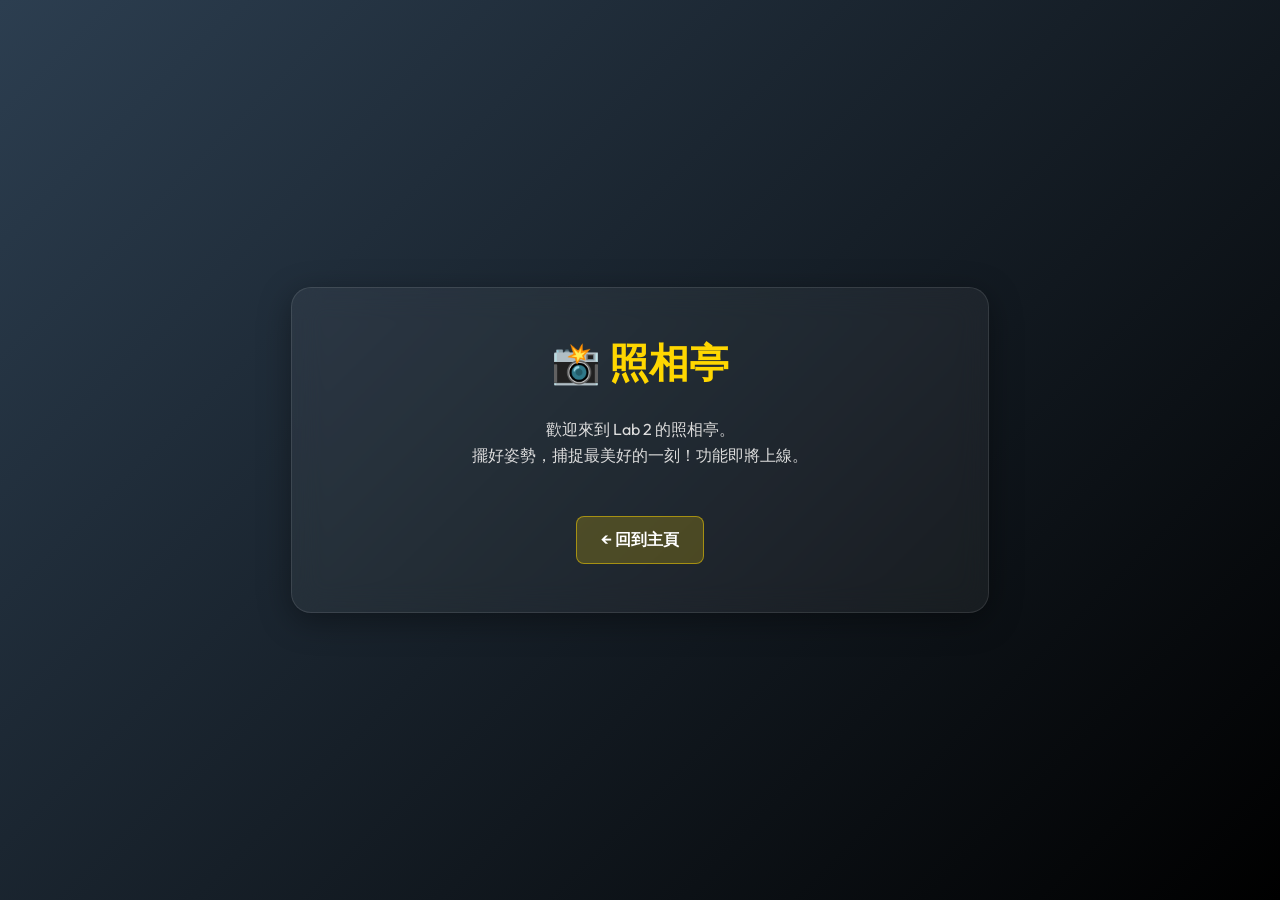
==== lab2/index.html @ ca27d2c8 "Initial commit" ====
<!DOCTYPE html>
<html lang="zh-TW">
<head>
    <meta charset="UTF-8">
    <meta name="viewport" content="width=device-width, initial-scale=1.0">
    <meta name="description" content="Lab 2 - 照相亭">
    <title>Lab 2 | 照相亭</title>
    <style>
        @import url('https://fonts.googleapis.com/css2?family=Outfit:wght@400;600;800&display=swap');
        body {
            margin: 0; padding: 0; font-family: 'Outfit', sans-serif;
            background: linear-gradient(135deg, #2C3E50, #000000);
            color: #fff; display: flex; flex-direction: column; align-items: center; justify-content: center; height: 100vh;
        }
        .container {
            background: rgba(255, 255, 255, 0.05); border: 1px solid rgba(255,255,255,0.1); border-radius: 20px;
            padding: 3rem; text-align: center; backdrop-filter: blur(15px); box-shadow: 0 8px 32px 0 rgba(0, 0, 0, 0.37);
            max-width: 600px; width: 90%;
            animation: fadeIn 0.8s ease-out;
        }
        h1 { margin-top: 0; color: #FFD700; font-size: 2.5rem; }
        p { line-height: 1.6; color: #dcdcdc; }
        .back-link {
            display: inline-block; margin-top: 2rem; color: #fff; text-decoration: none; 
            padding: 12px 24px; background: rgba(255, 215, 0, 0.2); border-radius: 8px; 
            transition: 0.3s; font-weight: 600; border: 1px solid rgba(255, 215, 0, 0.5);
        }
        .back-link:hover { background: rgba(255, 215, 0, 0.6); transform: translateY(-2px); box-shadow: 0 5px 15px rgba(255, 215, 0, 0.3); }

        @keyframes fadeIn {
            from { opacity: 0; transform: translateY(20px); }
            to { opacity: 1; transform: translateY(0); }
        }
    </style>
</head>
<body>
    <div class="container">
        <h1>📸 照相亭</h1>
        <p>歡迎來到 Lab 2 的照相亭。<br>擺好姿勢，捕捉最美好的一刻！功能即將上線。</p>
        <a href="../index.html" class="back-link">← 回到主頁</a>
    </div>
</body>
</html>
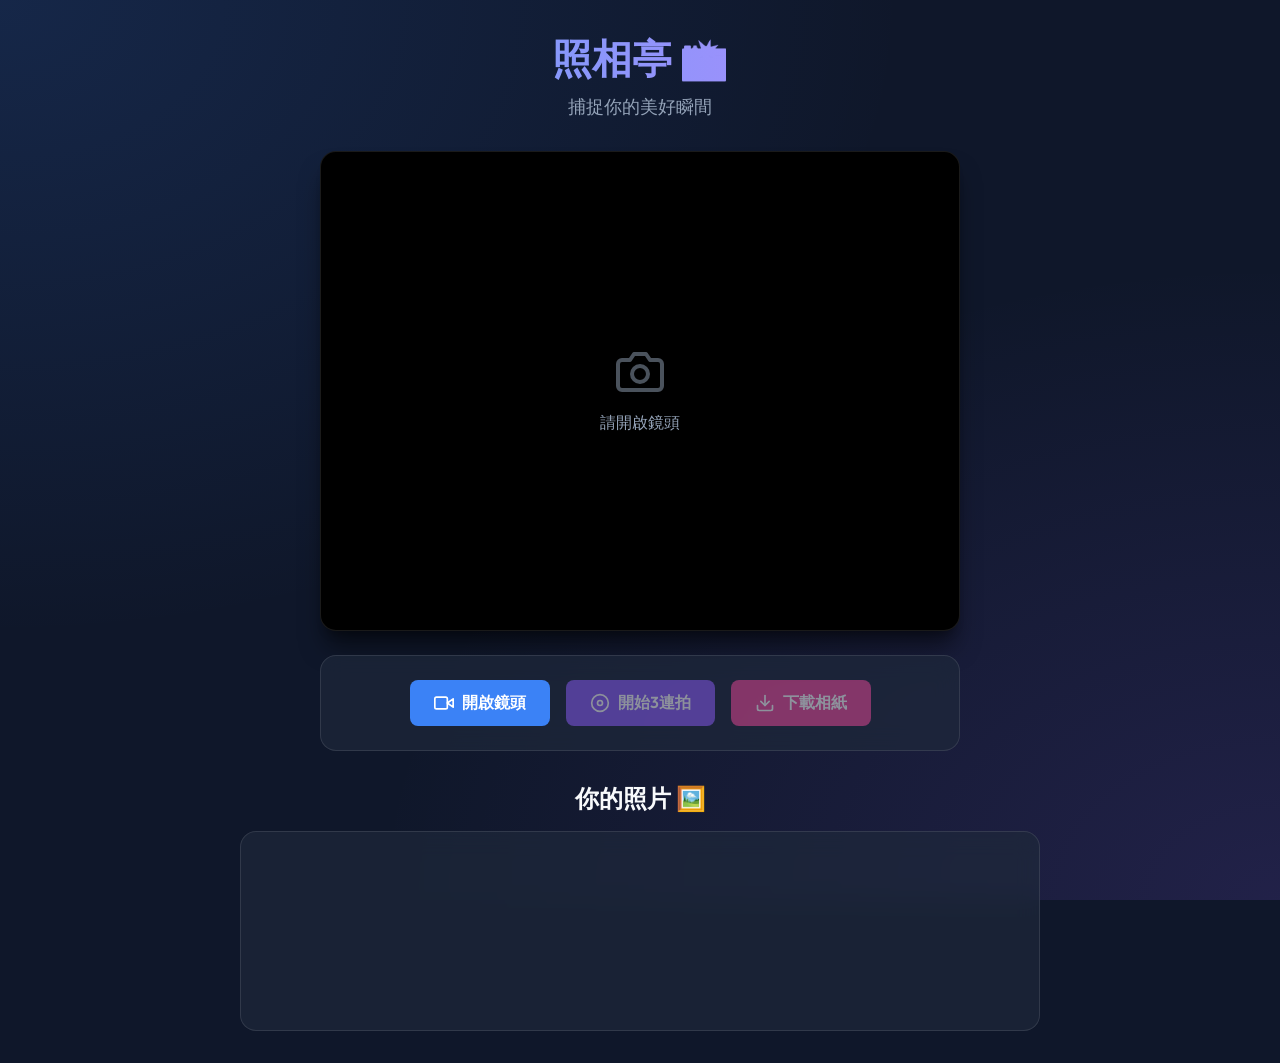
==== commit 446662e1: "333" ====
--- a/lab2/index.html
+++ b/lab2/index.html
@@ -3,41 +3,72 @@
 <head>
     <meta charset="UTF-8">
     <meta name="viewport" content="width=device-width, initial-scale=1.0">
-    <meta name="description" content="Lab 2 - 照相亭">
-    <title>Lab 2 | 照相亭</title>
-    <style>
-        @import url('https://fonts.googleapis.com/css2?family=Outfit:wght@400;600;800&display=swap');
-        body {
-            margin: 0; padding: 0; font-family: 'Outfit', sans-serif;
-            background: linear-gradient(135deg, #2C3E50, #000000);
-            color: #fff; display: flex; flex-direction: column; align-items: center; justify-content: center; height: 100vh;
-        }
-        .container {
-            background: rgba(255, 255, 255, 0.05); border: 1px solid rgba(255,255,255,0.1); border-radius: 20px;
-            padding: 3rem; text-align: center; backdrop-filter: blur(15px); box-shadow: 0 8px 32px 0 rgba(0, 0, 0, 0.37);
-            max-width: 600px; width: 90%;
-            animation: fadeIn 0.8s ease-out;
-        }
-        h1 { margin-top: 0; color: #FFD700; font-size: 2.5rem; }
-        p { line-height: 1.6; color: #dcdcdc; }
-        .back-link {
-            display: inline-block; margin-top: 2rem; color: #fff; text-decoration: none; 
-            padding: 12px 24px; background: rgba(255, 215, 0, 0.2); border-radius: 8px; 
-            transition: 0.3s; font-weight: 600; border: 1px solid rgba(255, 215, 0, 0.5);
-        }
-        .back-link:hover { background: rgba(255, 215, 0, 0.6); transform: translateY(-2px); box-shadow: 0 5px 15px rgba(255, 215, 0, 0.3); }
-
-        @keyframes fadeIn {
-            from { opacity: 0; transform: translateY(20px); }
-            to { opacity: 1; transform: translateY(0); }
-        }
-    </style>
+    <title>Lab 2 | 照相亭 📸</title>
+    <link href="https://fonts.googleapis.com/css2?family=Outfit:wght@300;400;600;800&family=Inter:wght@300;400;500;600&display=swap" rel="stylesheet">
+    <link rel="stylesheet" href="style.css">
 </head>
 <body>
-    <div class="container">
-        <h1>📸 照相亭</h1>
-        <p>歡迎來到 Lab 2 的照相亭。<br>擺好姿勢，捕捉最美好的一刻！功能即將上線。</p>
-        <a href="../index.html" class="back-link">← 回到主頁</a>
+    <div class="app-container">
+        <header>
+            <h1>照相亭 <span>📸</span></h1>
+            <p>捕捉你的美好瞬間</p>
+        </header>
+
+        <main>
+            <div class="camera-section">
+                <div class="video-container" id="videoContainer">
+                    <!-- Placeholder -->
+                    <div class="placeholder" id="placeholder">
+                        <svg xmlns="http://www.w3.org/2000/svg" width="48" height="48" viewBox="0 0 24 24" fill="none" stroke="currentColor" stroke-width="2" stroke-linecap="round" stroke-linejoin="round">
+                            <path d="M23 19a2 2 0 0 1-2 2H3a2 2 0 0 1-2-2V8a2 2 0 0 1 2-2h4l2-3h6l2 3h4a2 2 0 0 1 2 2z"></path>
+                            <circle cx="12" cy="13" r="4"></circle>
+                        </svg>
+                        <p>請開啟鏡頭</p>
+                    </div>
+                    <video id="videoElement" autoplay playsinline></video>
+                    <div id="countdownOverlay" class="countdown-overlay hidden">3</div>
+                    <div id="flashOverlay" class="flash-overlay"></div>
+                </div>
+
+                <div class="controls glass-panel">
+                    <button id="btnStartCamera" class="btn primary">
+                        <svg xmlns="http://www.w3.org/2000/svg" width="20" height="20" viewBox="0 0 24 24" fill="none" stroke="currentColor" stroke-width="2" stroke-linecap="round" stroke-linejoin="round">
+                            <polygon points="23 7 16 12 23 17 23 7"></polygon>
+                            <rect x="1" y="5" width="15" height="14" rx="2" ry="2"></rect>
+                        </svg>
+                        開啟鏡頭
+                    </button>
+                    <button id="btnTakePhoto" class="btn secondary" disabled>
+                        <svg xmlns="http://www.w3.org/2000/svg" width="20" height="20" viewBox="0 0 24 24" fill="none" stroke="currentColor" stroke-width="2" stroke-linecap="round" stroke-linejoin="round">
+                            <circle cx="12" cy="12" r="10"></circle>
+                            <circle cx="12" cy="12" r="3"></circle>
+                        </svg>
+                        開始3連拍
+                    </button>
+                    <button id="btnDownload" class="btn accent" disabled>
+                        <svg xmlns="http://www.w3.org/2000/svg" width="20" height="20" viewBox="0 0 24 24" fill="none" stroke="currentColor" stroke-width="2" stroke-linecap="round" stroke-linejoin="round">
+                            <path d="M21 15v4a2 2 0 0 1-2 2H5a2 2 0 0 1-2-2v-4"></path>
+                            <polyline points="7 10 12 15 17 10"></polyline>
+                            <line x1="12" y1="15" x2="12" y2="3"></line>
+                        </svg>
+                        下載相紙
+                    </button>
+                </div>
+            </div>
+
+            <div class="gallery-section">
+                <h2>你的照片 🖼️</h2>
+                <div id="gallery" class="gallery">
+                    <!-- Photos injected here -->
+                </div>
+            </div>
+        </main>
     </div>
+
+    <!-- Hidden canvases for capture -->
+    <canvas id="captureCanvas" style="display:none;"></canvas>
+    <canvas id="stripCanvas" style="display:none;"></canvas>
+
+    <script src="app.js"></script>
 </body>
 </html>
--- a/lab2/style.css
+++ b/lab2/style.css
@@ -0,0 +1,230 @@
+:root {
+    --bg-color: #0f172a;
+    --panel-bg: rgba(30, 41, 59, 0.7);
+    --border-color: rgba(255, 255, 255, 0.1);
+    --text-primary: #f8fafc;
+    --text-secondary: #94a3b8;
+    --accent-blue: #3b82f6;
+    --accent-blue-hover: #2563eb;
+    --accent-purple: #8b5cf6;
+    --accent-purple-hover: #7c3aed;
+    --accent-pink: #ec4899;
+    --accent-pink-hover: #db2777;
+}
+
+*, *::before, *::after { margin: 0; padding: 0; box-sizing: border-box; }
+
+body {
+    font-family: 'Outfit', 'Inter', sans-serif;
+    background-color: var(--bg-color);
+    color: var(--text-primary);
+    min-height: 100vh;
+    display: flex;
+    justify-content: center;
+    background-image:
+        radial-gradient(at 0% 0%, rgba(59,130,246,0.15) 0px, transparent 50%),
+        radial-gradient(at 100% 100%, rgba(139,92,246,0.15) 0px, transparent 50%);
+    background-attachment: fixed;
+}
+
+.app-container {
+    width: 100%;
+    max-width: 1000px;
+    padding: 2rem;
+    display: flex;
+    flex-direction: column;
+    gap: 2rem;
+}
+
+header { text-align: center; }
+
+header h1 {
+    font-size: 2.5rem;
+    font-weight: 800;
+    margin-bottom: 0.5rem;
+    background: linear-gradient(to right, #60a5fa, #c084fc);
+    -webkit-background-clip: text;
+    -webkit-text-fill-color: transparent;
+}
+
+header p { color: var(--text-secondary); font-size: 1.1rem; }
+
+main { display: flex; flex-direction: column; gap: 2rem; }
+
+/* Camera Section */
+.camera-section {
+    display: flex;
+    flex-direction: column;
+    align-items: center;
+    gap: 1.5rem;
+}
+
+.video-container {
+    position: relative;
+    width: 100%;
+    max-width: 640px;
+    aspect-ratio: 4/3;
+    background: #000;
+    border-radius: 16px;
+    overflow: hidden;
+    box-shadow: 0 20px 25px -5px rgba(0,0,0,0.5), 0 8px 10px -6px rgba(0,0,0,0.3);
+    border: 1px solid var(--border-color);
+}
+
+.placeholder {
+    position: absolute;
+    inset: 0;
+    display: flex;
+    flex-direction: column;
+    align-items: center;
+    justify-content: center;
+    color: var(--text-secondary);
+    z-index: 10;
+}
+
+.placeholder svg { margin-bottom: 1rem; opacity: 0.5; }
+
+video {
+    width: 100%;
+    height: 100%;
+    object-fit: cover;
+    transform: scaleX(-1);
+    display: none;
+}
+
+.countdown-overlay {
+    position: absolute;
+    inset: 0;
+    display: flex;
+    align-items: center;
+    justify-content: center;
+    font-size: 8rem;
+    font-weight: 800;
+    color: white;
+    text-shadow: 0 4px 20px rgba(0,0,0,0.5);
+    z-index: 20;
+    background: rgba(0,0,0,0.3);
+}
+
+.flash-overlay {
+    position: absolute;
+    inset: 0;
+    background: white;
+    z-index: 30;
+    opacity: 0;
+    pointer-events: none;
+    transition: opacity 0.1s ease-out;
+}
+
+.flash-overlay.active { opacity: 1; }
+
+.hidden { display: none !important; }
+
+.glass-panel {
+    background: var(--panel-bg);
+    backdrop-filter: blur(12px);
+    -webkit-backdrop-filter: blur(12px);
+    border: 1px solid var(--border-color);
+    border-radius: 16px;
+    padding: 1.5rem;
+}
+
+.controls {
+    display: flex;
+    flex-wrap: wrap;
+    justify-content: center;
+    gap: 1rem;
+    width: 100%;
+    max-width: 640px;
+}
+
+.btn {
+    display: flex;
+    align-items: center;
+    gap: 0.5rem;
+    padding: 0.75rem 1.5rem;
+    border: none;
+    border-radius: 8px;
+    font-size: 1rem;
+    font-weight: 600;
+    cursor: pointer;
+    transition: all 0.2s ease;
+    color: white;
+    font-family: inherit;
+}
+
+.btn:disabled {
+    opacity: 0.5;
+    cursor: not-allowed;
+    transform: none !important;
+    box-shadow: none !important;
+}
+
+.btn.primary { background-color: var(--accent-blue); }
+.btn.primary:hover:not(:disabled) {
+    background-color: var(--accent-blue-hover);
+    transform: translateY(-2px);
+    box-shadow: 0 4px 12px rgba(59,130,246,0.4);
+}
+
+.btn.secondary { background-color: var(--accent-purple); }
+.btn.secondary:hover:not(:disabled) {
+    background-color: var(--accent-purple-hover);
+    transform: translateY(-2px);
+    box-shadow: 0 4px 12px rgba(139,92,246,0.4);
+}
+
+.btn.accent { background-color: var(--accent-pink); }
+.btn.accent:hover:not(:disabled) {
+    background-color: var(--accent-pink-hover);
+    transform: translateY(-2px);
+    box-shadow: 0 4px 12px rgba(236,72,153,0.4);
+}
+
+/* Gallery */
+.gallery-section { width: 100%; max-width: 800px; margin: 0 auto; }
+
+.gallery-section h2 {
+    font-size: 1.5rem;
+    margin-bottom: 1rem;
+    text-align: center;
+}
+
+.gallery {
+    display: grid;
+    grid-template-columns: repeat(3, 1fr);
+    gap: 1rem;
+    min-height: 200px;
+    background: var(--panel-bg);
+    backdrop-filter: blur(12px);
+    border: 1px solid var(--border-color);
+    border-radius: 16px;
+    padding: 1rem;
+}
+
+.gallery-item {
+    width: 100%;
+    border-radius: 8px;
+    overflow: hidden;
+    box-shadow: 0 4px 6px -1px rgba(0,0,0,0.1);
+    animation: fadeIn 0.5s ease-out forwards;
+    opacity: 0;
+    transform: translateY(10px);
+}
+
+.gallery-item img {
+    width: 100%;
+    height: 100%;
+    object-fit: cover;
+    display: block;
+    transform: scaleX(-1);
+}
+
+@keyframes fadeIn {
+    to { opacity: 1; transform: translateY(0); }
+}
+
+@media (max-width: 600px) {
+    .gallery { grid-template-columns: 1fr; }
+    header h1 { font-size: 1.8rem; }
+}
